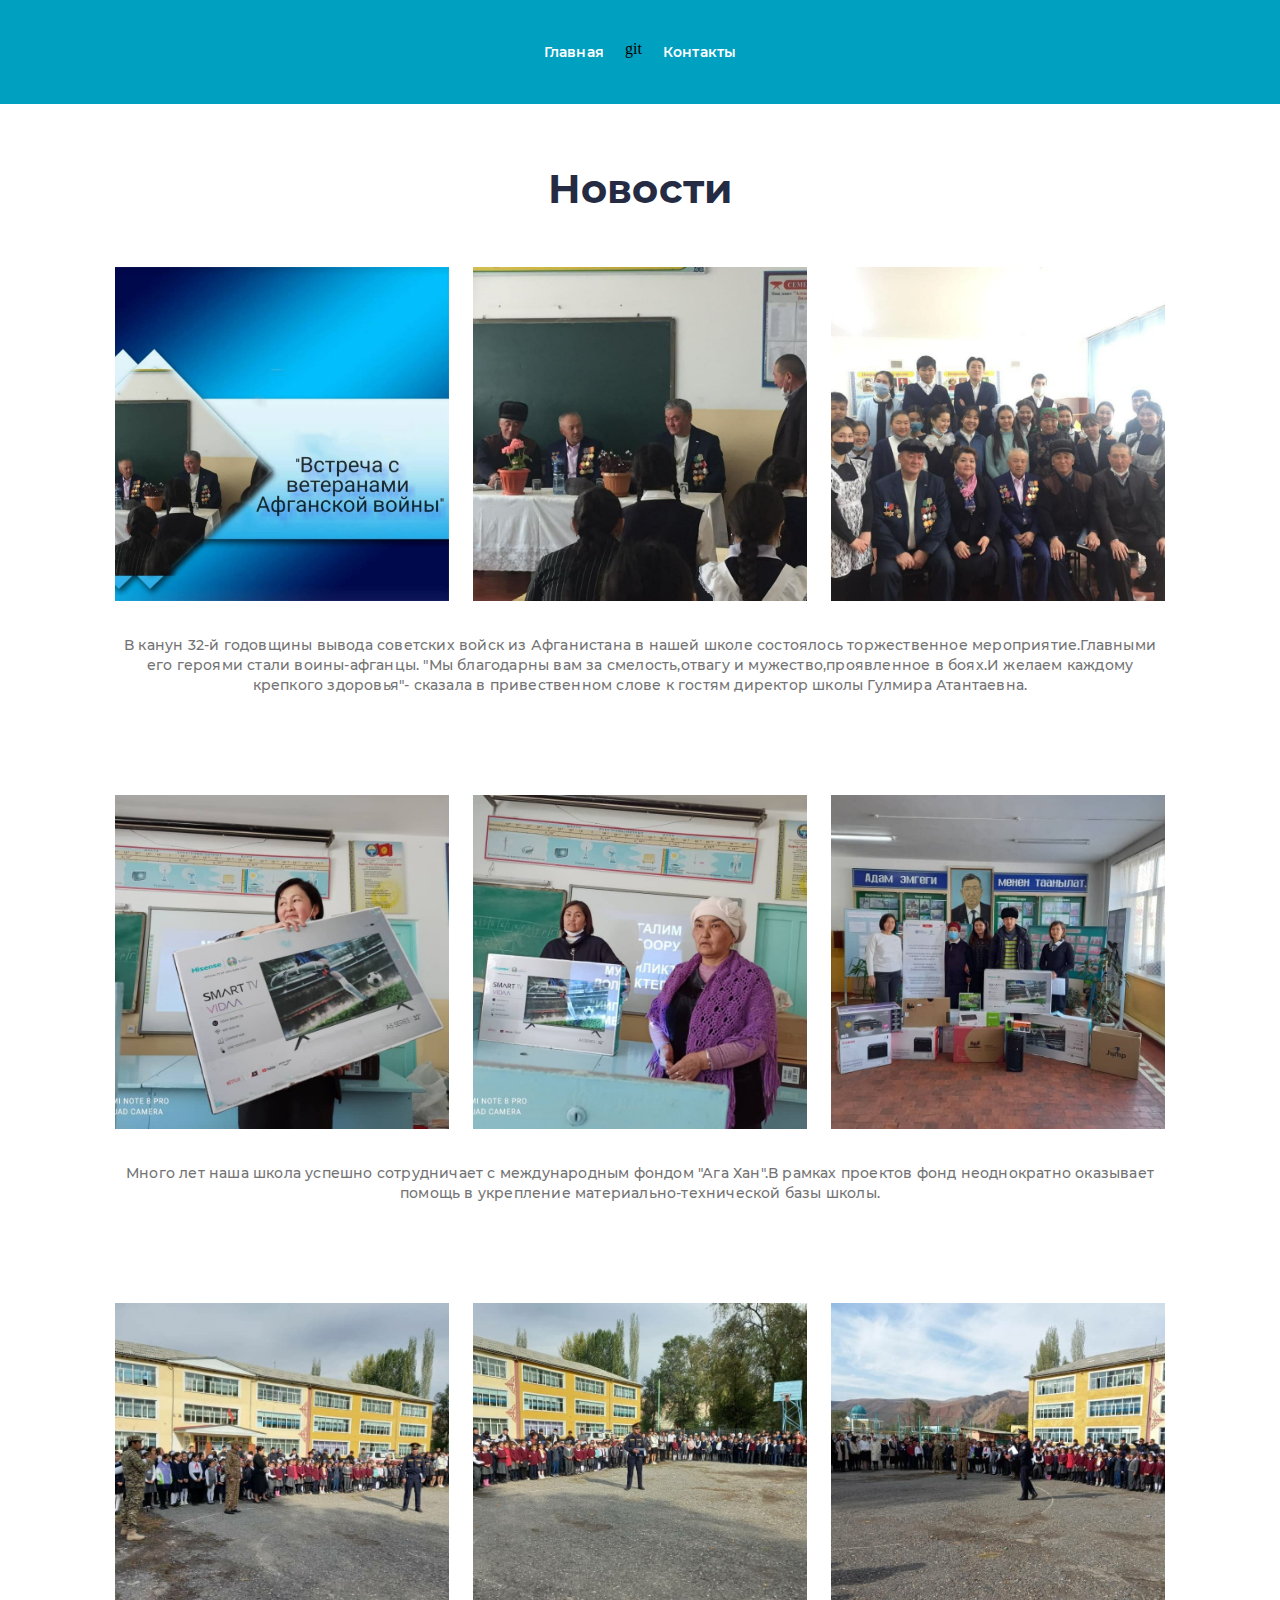
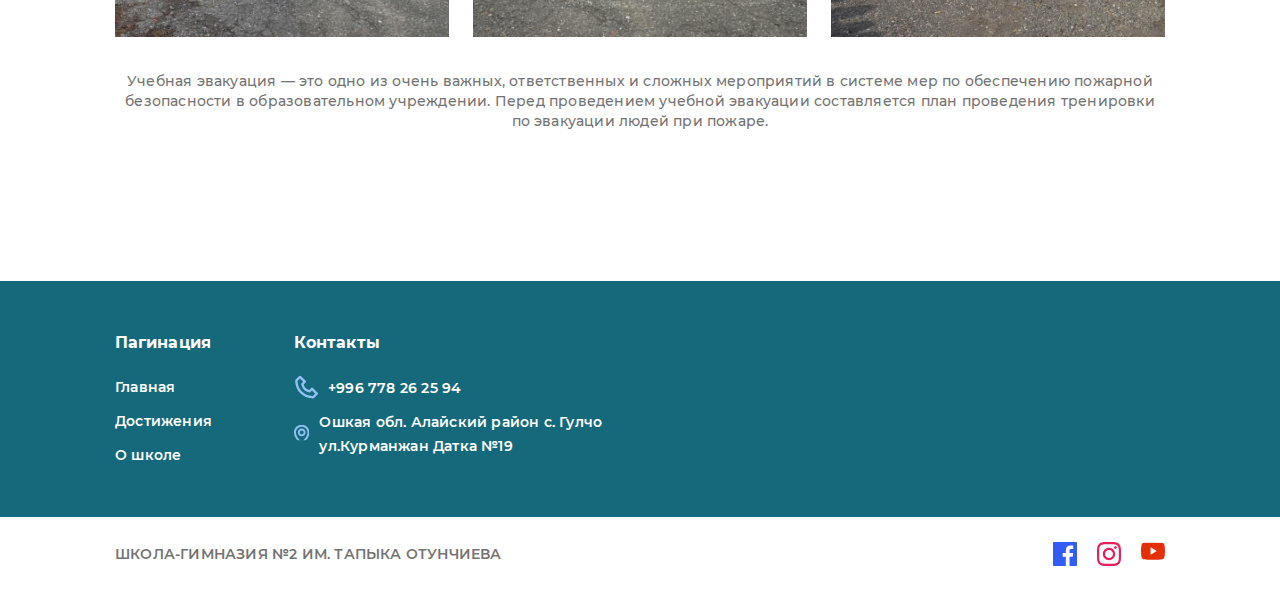
==== src/pages/news/index.html @ 7c1b108e "add new page" ====
<!doctype html>
<html lang="en">
<head>
    <meta charset="UTF-8">
    <meta name="viewport"
          content="width=device-width, user-scalable=no, initial-scale=1.0, maximum-scale=1.0, minimum-scale=1.0">
    <meta http-equiv="X-UA-Compatible" content="ie=edge">
    <title>ШКОЛА-ГИМНАЗИЯ №2</title>
    <link rel="stylesheet" href="../../css/style.css">

</head>
<body>

<header class="header header_news">
    <div class="container">
        <nav class="header__navbar">
            <div class="header__left">
                <ul class="header__menu">
                    <li class="header__list"><a href="../../../index.html" class="header__list-link">Главная</a></li>git
                    <li class="header__list"><a href="#contact" class="header__list-link">Контакты</a></li>
                </ul>
            </div>

            <div class="burger">
                <svg width="24" height="14" viewBox="0 0 24 14" fill="none" xmlns="http://www.w3.org/2000/svg">
                    <path d="M0.571472 0H23.4286V2.28571H0.571472V0ZM6.28576 5.71429H23.4286V8H6.28576V5.71429ZM13.4286 11.4286H23.4286V13.7143H13.4286V11.4286Z" fill="#000"/>
                </svg>
            </div>


        </nav>
    </div>
</header>
<main>

    <section id="service" class="service">
        <div class="container">
            <h2 class="service__title service__title_news">Новости</h2>
            <div class="row service__row">
                <div class="col-sm-6 col-md-4 service__p">
                    <div class="service__card">
                        <img class="service__card-img" src="../../images/news/news.jpg" alt="">
                    </div>
                </div>
                <div class="col-sm-6 col-md-4 service__p">
                    <div class="service__card">
                        <img class="service__card-img" src="../../images/news/news2.jpg" alt="">
                    </div>
                </div>
                <div class="col-sm-6 col-md-4 service__p">
                    <div class="service__card">
                        <img class="service__card-img" src="../../images/news/news3.jpg" alt="">
                    </div>
                </div>
                <p class="service__info">
                    В канун 32-й годовщины вывода советских войск из Афганистана в нашей школе состоялось торжественное мероприятие.Главными  его героями стали воины-афганцы. "Мы благодарны вам за смелость,отвагу и мужество,проявленное в боях.И желаем каждому крепкого здоровья"- сказала в привественном слове к гостям директор школы Гулмира Атантаевна.
                </p>
            </div>
            <div class="row service__row">
            <div class="col-sm-6 col-md-4 service__p">
                <div class="service__card">
                    <img class="service__card-img" src="../../images/news/news4.jpg" alt="">
                </div>
            </div>
            <div class="col-sm-6 col-md-4 service__p">
                <div class="service__card">
                    <img class="service__card-img" src="../../images/news/news5.jpg" alt="">
                </div>
            </div>
            <div class="col-sm-6 col-md-4 service__p">
                <div class="service__card">
                    <img class="service__card-img" src="../../images/news/news6.jpg" alt="">
                </div>
            </div>
            <p class="service__info">
                Много лет наша школа успешно сотрудничает с международным фондом "Ага Хан".В рамках проектов фонд неоднократно оказывает помощь в укрепление материально-технической базы школы.                </p>
        </div>
            <div class="row service__row">
                <div class="col-sm-6 col-md-4 service__p">
                    <div class="service__card">
                        <img class="service__card-img" src="../../images/news/news7.jpg" alt="">
                    </div>
                </div>
                <div class="col-sm-6 col-md-4 service__p">
                    <div class="service__card">
                        <img class="service__card-img" src="../../images/news/news8.jpg" alt="">
                    </div>
                </div>
                <div class="col-sm-6 col-md-4 service__p">
                    <div class="service__card">
                        <img class="service__card-img" src="../../images/news/news9.jpg" alt="">
                    </div>
                </div>
                <p class="service__info">
                    Учебная эвакуация — это одно из очень важных, ответственных и сложных мероприятий в системе мер по обеспечению пожарной безопасности в образовательном учреждении.
                    Перед проведением учебной эвакуации составляется план проведения тренировки по эвакуации людей при пожаре.            </div>
        </div>
    </section>
</main>

<footer id="contact" class="footer">

    <div class="footer__menu">
        <div class="container">
            <div class="row footer__row">
                <div class="col-sm-6 col-md-3 col-lg-2">
                    <div class="footer__card">
                        <h5 class="footer__card-title">Пагинация</h5>
                        <ul class="footer__card-list">
                            <li class="footer__card-item"><a href="#home" class="header__list-link">Главная</a></li>
                            <li class="footer__card-item"><a href="#choose" class="header__list-link">Достижения</a></li>
                            <li class="footer__card-item"><a href="#service" class="header__list-link">О школе</a></li>
                        </ul>
                    </div>
                </div>
                <div class="col-md-6 col-lg-4">
                    <div class="footer__card">
                        <h5 class="footer__card-title">Контакты</h5>
                        <ul class="footer__card-list">
                            <li class="footer__card-item footer__card-item_last">
                                <svg width="24" height="25" viewBox="0 0 24 25" fill="none" xmlns="http://www.w3.org/2000/svg">
                                    <g clip-path="url(#clip0)">
                                        <path d="M18.8482 12.9767C18.7369 12.8652 18.6046 12.7767 18.459 12.7163C18.3135 12.656 18.1574 12.6249 17.9998 12.6249C17.8422 12.6249 17.6862 12.656 17.5406 12.7163C17.395 12.7767 17.2628 12.8652 17.1514 12.9767L15.2386 14.8895C14.3519 14.6255 12.6971 14.0255 11.6483 12.9767C10.5995 11.9279 9.9995 10.2731 9.7355 9.38635L11.6483 7.47357C11.7598 7.36223 11.8483 7.22998 11.9087 7.08441C11.969 6.93883 12.0001 6.78278 12.0001 6.62518C12.0001 6.46758 11.969 6.31153 11.9087 6.16595C11.8483 6.02038 11.7598 5.88813 11.6483 5.77679L6.84833 0.976838C6.73698 0.865304 6.60474 0.776819 6.45916 0.716447C6.31359 0.656075 6.15754 0.625 5.99994 0.625C5.84234 0.625 5.68629 0.656075 5.54071 0.716447C5.39513 0.776819 5.26289 0.865304 5.15155 0.976838L1.89718 4.23121C1.44118 4.6872 1.18439 5.31359 1.19399 5.95319C1.22159 7.66197 1.67398 13.5971 6.35153 18.2747C11.0291 22.9522 16.9642 23.4034 18.6742 23.4322H18.7078C19.3414 23.4322 19.9402 23.1826 20.3938 22.729L23.6482 19.4747C23.7597 19.3633 23.8482 19.2311 23.9086 19.0855C23.9689 18.9399 24 18.7839 24 18.6263C24 18.4687 23.9689 18.3126 23.9086 18.167C23.8482 18.0215 23.7597 17.8892 23.6482 17.7779L18.8482 12.9767ZM18.6958 21.031C17.1982 21.0058 12.0743 20.6038 8.04832 16.5767C4.00916 12.5375 3.61796 7.39557 3.59396 5.92799L5.99994 3.52201L9.10311 6.62518L7.55152 8.17677C7.41048 8.3177 7.30678 8.49157 7.24979 8.68264C7.1928 8.87372 7.18432 9.07598 7.22513 9.27115C7.25392 9.40915 7.95832 12.6815 9.9503 14.6735C11.9423 16.6655 15.2146 17.3699 15.3526 17.3987C15.5477 17.4406 15.7502 17.4328 15.9414 17.376C16.1327 17.3192 16.3065 17.2151 16.447 17.0735L17.9998 15.5219L21.103 18.6251L18.6958 21.031Z" fill="#8EC2F2"/>
                                    </g>
                                    <defs>
                                        <clipPath id="clip0">
                                            <rect width="24" height="24" fill="white" transform="translate(0 0.625)"/>
                                        </clipPath>
                                    </defs>
                                </svg>

                                <a href="tel:+996778262594">+996 778 26 25 94</a>
                            </li>
                            <li class="footer__card-item footer__card-item_last">
                                <svg width="24" height="31" viewBox="0 0 24 31" fill="none" xmlns="http://www.w3.org/2000/svg">
                                    <g clip-path="url(#clip0)">
                                        <path d="M12 18.2499C15.3089 18.2499 17.9999 15.5589 17.9999 12.2499C17.9999 8.94097 15.3089 6.25 12 6.25C8.69102 6.25 6.00005 8.94097 6.00005 12.2499C6.00005 15.5589 8.69102 18.2499 12 18.2499ZM12 9.24997C13.6545 9.24997 14.9999 10.5955 14.9999 12.2499C14.9999 13.9044 13.6545 15.2499 12 15.2499C10.3455 15.2499 9.00001 13.9044 9.00001 12.2499C9.00001 10.5955 10.3455 9.24997 12 9.24997Z" fill="#8EC2F2"/>
                                        <path d="M11.13 29.9707C11.3839 30.152 11.688 30.2494 12 30.2494C12.312 30.2494 12.6161 30.152 12.87 29.9707C13.326 29.6482 24.0434 21.9098 23.9999 12.2499C23.9999 5.63344 18.6164 0.25 12 0.25C5.38357 0.25 0.000132055 5.63344 0.000132055 12.2424C-0.0433675 21.9098 10.674 29.6482 11.13 29.9707ZM12 3.24997C16.9634 3.24997 20.9999 7.28642 20.9999 12.2574C21.0314 18.9143 14.418 24.8917 12 26.8522C9.58353 24.8902 2.9686 18.9113 3.0001 12.2499C3.0001 7.28642 7.03655 3.24997 12 3.24997Z" fill="#8EC2F2"/>
                                    </g>
                                    <defs>
                                        <clipPath id="clip0">
                                            <rect width="24" height="29.9997" fill="white" transform="translate(0 0.25)"/>
                                        </clipPath>
                                    </defs>
                                </svg>
                                Ошкая обл. Алайский район с. Гулчо ул.Курманжан Датка №19
                            </li>
                        </ul>
                    </div>
                </div>
            </div>

        </div>
    </div>

    <div class="container">
        <nav class="footer__navbar">
            <p class="footer__navbar-title"> ШКОЛА-ГИМНАЗИЯ №2
                ИМ. ТАПЫКА ОТУНЧИЕВА </p>
            <ul class="footer__navbar-list">
                <li>
                    <a href="https://www.facebook.com/" target="_blank" title="facebook">
                        <svg width="24" height="24" viewBox="0 0 24 24" fill="none" xmlns="http://www.w3.org/2000/svg">
                            <path d="M23.04 0H0.96C0.429 0 0 0.429 0 0.96V23.04C0 23.571 0.429 24 0.96 24H23.04C23.571 24 24 23.571 24 23.04V0.96C24 0.429 23.571 0 23.04 0ZM20.268 7.005H18.351C16.848 7.005 16.557 7.719 16.557 8.769V11.082H20.145L19.677 14.703H16.557V24H12.816V14.706H9.687V11.082H12.816V8.412C12.816 5.313 14.709 3.624 17.475 3.624C18.801 3.624 19.938 3.723 20.271 3.768V7.005H20.268Z" fill="#335BF5"/>
                        </svg>
                    </a>

                </li>
                <li>
                    <a href="https://www.instagram.com/otunchieva_sh//" target="_blank" title="instagram">
                        <svg width="24" height="24" viewBox="0 0 24 24" fill="none" xmlns="http://www.w3.org/2000/svg">
                            <path d="M12.0018 5.84744C8.59677 5.84744 5.84877 8.59544 5.84877 12.0004C5.84877 15.4054 8.59677 18.1534 12.0018 18.1534C15.4068 18.1534 18.1548 15.4054 18.1548 12.0004C18.1548 8.59544 15.4068 5.84744 12.0018 5.84744ZM12.0018 15.9994C9.79977 15.9994 8.00277 14.2024 8.00277 12.0004C8.00277 9.79844 9.79977 8.00144 12.0018 8.00144C14.2038 8.00144 16.0008 9.79844 16.0008 12.0004C16.0008 14.2024 14.2038 15.9994 12.0018 15.9994ZM18.4068 4.16144C17.6118 4.16144 16.9698 4.80344 16.9698 5.59844C16.9698 6.39344 17.6118 7.03544 18.4068 7.03544C19.2018 7.03544 19.8438 6.39644 19.8438 5.59844C19.844 5.40966 19.807 5.22269 19.7349 5.04824C19.6627 4.87379 19.5569 4.71528 19.4234 4.5818C19.2899 4.44831 19.1314 4.34247 18.957 4.27034C18.7825 4.19821 18.5955 4.1612 18.4068 4.16144ZM23.9958 12.0004C23.9958 10.3444 24.0108 8.70344 23.9178 7.05044C23.8248 5.13044 23.3868 3.42644 21.9828 2.02244C20.5758 0.615437 18.8748 0.180437 16.9548 0.0874372C15.2988 -0.00556279 13.6578 0.00943725 12.0048 0.00943725C10.3488 0.00943725 8.70777 -0.00556279 7.05477 0.0874372C5.13477 0.180437 3.43077 0.618437 2.02677 2.02244C0.619771 3.42944 0.184771 5.13044 0.0917707 7.05044C-0.00122929 8.70644 0.0137708 10.3474 0.0137708 12.0004C0.0137708 13.6534 -0.00122929 15.2974 0.0917707 16.9504C0.184771 18.8704 0.622771 20.5744 2.02677 21.9784C3.43377 23.3854 5.13477 23.8204 7.05477 23.9134C8.71077 24.0064 10.3518 23.9914 12.0048 23.9914C13.6608 23.9914 15.3018 24.0064 16.9548 23.9134C18.8748 23.8204 20.5788 23.3824 21.9828 21.9784C23.3898 20.5714 23.8248 18.8704 23.9178 16.9504C24.0138 15.2974 23.9958 13.6564 23.9958 12.0004ZM21.3558 19.0744C21.1368 19.6204 20.8728 20.0284 20.4498 20.4484C20.0268 20.8714 19.6218 21.1354 19.0758 21.3544C17.4978 21.9814 13.7508 21.8404 12.0018 21.8404C10.2528 21.8404 6.50277 21.9814 4.92477 21.3574C4.37877 21.1384 3.97077 20.8744 3.55077 20.4514C3.12777 20.0284 2.86377 19.6234 2.64477 19.0774C2.02077 17.4964 2.16177 13.7494 2.16177 12.0004C2.16177 10.2514 2.02077 6.50144 2.64477 4.92344C2.86377 4.37744 3.12777 3.96944 3.55077 3.54944C3.97377 3.12944 4.37877 2.86244 4.92477 2.64344C6.50277 2.01944 10.2528 2.16044 12.0018 2.16044C13.7508 2.16044 17.5008 2.01944 19.0788 2.64344C19.6248 2.86244 20.0328 3.12644 20.4528 3.54944C20.8758 3.97244 21.1398 4.37744 21.3588 4.92344C21.9828 6.50144 21.8418 10.2514 21.8418 12.0004C21.8418 13.7494 21.9828 17.4964 21.3558 19.0744Z" fill="#E61F5A"/>
                        </svg>
                    </a>

                </li>
                <li>
                    <a href="https://www.youtube.com/channel/UCeUaH62N3FMIfpoChrHDC3A" target="_blank" title="youtube">
                        <svg width="24" height="18" viewBox="0 0 24 18" fill="none" xmlns="http://www.w3.org/2000/svg">
                            <g clip-path="url(#clip0)">
                                <path d="M23.4699 2.93179C23.3335 2.39882 23.0663 1.91289 22.6951 1.52261C22.324 1.13234 21.8619 0.851413 21.355 0.707956C19.4884 0.176758 11.9879 0.176758 11.9879 0.176758C11.9879 0.176758 4.48729 0.176758 2.62071 0.707956C2.11385 0.851413 1.65172 1.13234 1.28057 1.52261C0.90941 1.91289 0.642248 2.39882 0.50582 2.93179C0.157288 4.93347 -0.0118455 6.96513 0.000644257 9.00005C-0.0118455 11.035 0.157288 13.0666 0.50582 15.0683C0.642248 15.6013 0.90941 16.0872 1.28057 16.4775C1.65172 16.8678 2.11385 17.1487 2.62071 17.2921C4.48729 17.8233 11.9879 17.8233 11.9879 17.8233C11.9879 17.8233 19.4884 17.8233 21.355 17.2921C21.8619 17.1487 22.324 16.8678 22.6951 16.4775C23.0663 16.0872 23.3335 15.6013 23.4699 15.0683C23.8184 13.0666 23.9876 11.035 23.9751 9.00005C23.9876 6.96513 23.8184 4.93347 23.4699 2.93179ZM9.59041 12.7815V5.21864L15.8152 9.00005L9.59041 12.7815Z" fill="#E42F08"/>
                            </g>
                            <defs>
                                <clipPath id="clip0">
                                    <rect width="24" height="17.6842" fill="white" transform="translate(0 0.157959)"/>
                                </clipPath>
                            </defs>
                        </svg>
                    </a>
                </li>
            </ul>
        </nav>
    </div>


</footer>

<script src="../../libs/fancybox/fancybox.umd.js"> </script>
<script src="../../js/jquery-3.6.0.min.js"></script>
<script src="../../js/main.js"></script>
</body>
</html>
---- src/css/style.css ----
@import "../libs/bootstrap/bootstrap-grid.min.css";
@import "../libs/fancybox/fancybox.css";
@import "../fonts/Montserrat/stylesheet.css";
* {
  padding: 0;
  margin: 0;
  -webkit-box-sizing: border-box;
          box-sizing: border-box;
  scroll-behavior: smooth;
}

.container {
  max-width: 1050px;
  width: 100%;
  margin: 0 auto;
  padding: 0;
}

.burger {
  display: none;
}

.header {
  width: 100%;
  position: absolute;
  z-index: 2;
}
.header_news {
  background: #00A0C1;
}
.header__navbar {
  width: 100%;
  height: 104px;
  display: -webkit-box;
  display: -ms-flexbox;
  display: flex;
  -webkit-box-pack: center;
      -ms-flex-pack: center;
          justify-content: center;
  -webkit-box-align: center;
      -ms-flex-align: center;
          align-items: center;
}
.header__navbar_news {
  background: #00A0C1;
}
.header__menu {
  display: -webkit-box;
  display: -ms-flexbox;
  display: flex;
  -webkit-column-gap: 21px;
     -moz-column-gap: 21px;
          column-gap: 21px;
  list-style-type: none;
}
.header__left {
  display: -webkit-box;
  display: -ms-flexbox;
  display: flex;
  -webkit-column-gap: 117px;
     -moz-column-gap: 117px;
          column-gap: 117px;
  -webkit-box-align: center;
      -ms-flex-align: center;
          align-items: center;
  -webkit-box-pack: center;
      -ms-flex-pack: center;
          justify-content: center;
}
.header__list {
  font-family: Montserrat, sans-serif;
  font-style: normal;
  font-weight: 600;
  font-size: 14px;
  line-height: 24px;
  text-align: center;
  letter-spacing: 0.2px;
  -webkit-transition: 0.5s;
  transition: 0.5s;
}
.header__list-link {
  color: #fff;
  text-decoration: none;
}
.header__list-link:hover {
  border-bottom: 1px solid #fff;
  -webkit-transition: 0.5s;
  transition: 0.5s;
}

.first-screen {
  padding-top: 190px;
  background: url("../images/bg.jpg") center/cover no-repeat;
  position: relative;
}
.first-screen::before {
  content: "";
  position: absolute;
  top: 0;
  width: 100%;
  height: 100%;
  background: #00A0C150;
  z-index: 1;
}
.first-screen__title {
  font-family: Montserrat, sans-serif;
  font-style: normal;
  font-weight: 800;
  font-size: 58px;
  line-height: 80px;
  letter-spacing: 0.2px;
  color: #fff;
  margin-bottom: 40px;
  text-align: center;
  position: relative;
  z-index: 1;
}
.first-screen__subtitle {
  font-family: Montserrat, sans-serif;
  font-style: normal;
  font-weight: 500;
  font-size: 20px;
  line-height: 30px;
  letter-spacing: 0.2px;
  color: #fff;
  margin-bottom: 35px;
  text-align: center;
  position: relative;
  z-index: 1;
}
.first-screen__btns {
  display: -webkit-box;
  display: -ms-flexbox;
  display: flex;
  -webkit-column-gap: 10px;
     -moz-column-gap: 10px;
          column-gap: 10px;
  margin-bottom: 40px;
}
.first-screen__btn {
  border-radius: 37px;
  height: 48px;
  cursor: pointer;
  font-family: Montserrat, sans-serif;
  font-style: normal;
  font-weight: bold;
  font-size: 14px;
  line-height: 28px;
  text-align: center;
  letter-spacing: 0.2px;
}
.first-screen__btn_first {
  width: 185px;
  background: #FFA62B;
  color: white;
  border: none;
}
.first-screen__btn_second {
  width: 154px;
  color: #00A0C1;
  border: 1px solid #00A0C1;
  background-color: transparent;
}
.first-screen_p {
  padding: 0 15px;
}
.first-screen__card {
  position: relative;
  z-index: 1;
  background-color: white;
  -webkit-box-shadow: 0 13px 19px rgba(0, 0, 0, 0.07);
          box-shadow: 0 13px 19px rgba(0, 0, 0, 0.07);
}
.first-screen__card img {
  width: 100%;
  height: 250px;
}
.first-screen__card-subtitle {
  font-family: Montserrat, sans-serif;
  font-style: normal;
  font-weight: 500;
  font-size: 14px;
  line-height: 20px;
  letter-spacing: 0.2px;
  color: #737373;
}
.first-screen__card-subtitle_white {
  color: white;
}
.first-screen__row {
  position: relative;
  top: 19px;
  margin: 0 -15px;
}

.choose {
  padding: 211px 0 80px;
  background: #FAFAFA;
}
.choose__title {
  font-family: Montserrat, sans-serif;
  font-style: normal;
  font-weight: bold;
  font-size: 40px;
  line-height: 57px;
  letter-spacing: 0.2px;
  color: #252B42;
  text-align: center;
  margin-bottom: 10px;
}
.choose__subtitle {
  font-family: Montserrat, sans-serif;
  font-style: normal;
  font-weight: 500;
  font-size: 14px;
  line-height: 20px;
  text-align: center;
  letter-spacing: 0.2px;
  color: #737373;
  margin-bottom: 50px;
}
.choose__card {
  display: -webkit-box;
  display: -ms-flexbox;
  display: flex;
  -webkit-box-orient: vertical;
  -webkit-box-direction: normal;
      -ms-flex-direction: column;
          flex-direction: column;
  -webkit-box-align: center;
      -ms-flex-align: center;
          align-items: center;
  background-color: white;
  row-gap: 10px;
}
.choose__card img {
  width: 100%;
}
.choose__row {
  margin: 0 -20px;
}

.practice {
  padding: 125px 0 101px;
  background: #FAFAFA;
}
.practice__title {
  font-family: Montserrat sans-serif;
  font-style: normal;
  font-weight: bold;
  font-size: 40px;
  line-height: 57px;
  letter-spacing: 0.2px;
  color: #252B42;
  text-align: center;
  margin-bottom: 12px;
}
.practice__subtitle {
  font-family: Montserrat sans-serif;
  font-style: normal;
  font-weight: 500;
  font-size: 14px;
  line-height: 20px;
  text-align: center;
  letter-spacing: 0.2px;
  color: #737373;
  margin-bottom: 45px;
}
.practice__card {
  background-color: white;
  display: -webkit-box;
  display: -ms-flexbox;
  display: flex;
  -webkit-box-orient: vertical;
  -webkit-box-direction: normal;
      -ms-flex-direction: column;
          flex-direction: column;
  -ms-flex-pack: distribute;
      justify-content: space-around;
}
.practice__card-img {
  width: 100%;
}
.practice__card-info {
  padding: 15px 5px;
}
.practice__card-title {
  font-family: Montserrat sans-serif;
  font-style: normal;
  font-weight: bold;
  font-size: 16px;
  line-height: 24px;
  letter-spacing: 0.1px;
  color: #252B42;
  margin-bottom: 15px;
}
.practice__card-subtitle {
  font-family: Montserrat sans-serif;
  font-style: normal;
  font-weight: 500;
  font-size: 14px;
  line-height: 20px;
  letter-spacing: 0.2px;
  color: #737373;
}
.practice__p {
  padding: 0 20px;
}
.practice__row {
  margin: 0 -20px;
}

.service {
  padding: 100px 0;
}
.service__title {
  font-family: Montserrat, sans-serif;
  font-style: normal;
  font-weight: bold;
  font-size: 40px;
  line-height: 57px;
  text-align: center;
  letter-spacing: 0.2px;
  color: #252B42;
  margin-bottom: 15px;
}
.service__title_news {
  margin-top: 60px;
}
.service__subtitle {
  font-family: Montserrat, sans-serif;
  font-style: normal;
  font-weight: 500;
  font-size: 14px;
  line-height: 20px;
  text-align: center;
  letter-spacing: 0.2px;
  color: #737373;
  margin-bottom: 100px;
}
.service__info {
  font-family: Montserrat, sans-serif;
  font-style: normal;
  font-weight: 500;
  font-size: 14px;
  line-height: 20px;
  text-align: center;
  letter-spacing: 0.2px;
  color: #737373;
  margin-bottom: 50px;
  margin-top: 30px;
}
.service__content {
  display: -webkit-box;
  display: -ms-flexbox;
  display: flex;
  -webkit-box-pack: justify;
      -ms-flex-pack: justify;
          justify-content: space-between;
}
.service__video {
  width: 100%;
  display: -webkit-box;
  display: -ms-flexbox;
  display: flex;
  -webkit-box-align: center;
      -ms-flex-align: center;
          align-items: center;
  -webkit-box-pack: center;
      -ms-flex-pack: center;
          justify-content: center;
  background: url("../images/bgvideo.jpg") center/cover no-repeat;
  padding: 200px 0;
}
.service__video-btn {
  background: #00A0C1;
  border-radius: 73.6px;
  width: 98px;
  height: 98px;
  display: -webkit-box;
  display: -ms-flexbox;
  display: flex;
  -webkit-box-align: center;
      -ms-flex-align: center;
          align-items: center;
  -webkit-box-pack: center;
      -ms-flex-pack: center;
          justify-content: center;
  text-decoration: none;
}
.service__row {
  margin-top: 50px;
}
.service__p {
  display: -webkit-box;
  display: -ms-flexbox;
  display: flex;
  -webkit-box-orient: vertical;
  -webkit-box-direction: normal;
      -ms-flex-direction: column;
          flex-direction: column;
  row-gap: 20px;
}
.service__card img {
  width: 100%;
}
.service__card-info {
  font-family: Montserrat sans-serif;
  font-style: normal;
  font-weight: 500;
  font-size: 14px;
  line-height: 20px;
  letter-spacing: 0.2px;
  color: #737373;
  margin-bottom: 20px;
}
.subscribe {
  padding-top: 50px;
  padding-bottom: 20px;
  background: #FAFAFA;
  position: relative;
}
.subscribe::before {
  content: "";
  position: absolute;
  bottom: 0;
  left: 0;
  background-color: #252B42;
  width: 100%;
  height: 77px;
  z-index: 0;
}
.subscribe__icon {
  display: -webkit-box;
  display: -ms-flexbox;
  display: flex;
  -webkit-box-align: center;
      -ms-flex-align: center;
          align-items: center;
}
.subscribe__block2 {
  padding: 30px 50px;
  display: -webkit-box;
  display: -ms-flexbox;
  display: flex;
  -webkit-box-pack: justify;
      -ms-flex-pack: justify;
          justify-content: space-between;
  -webkit-box-align: center;
      -ms-flex-align: center;
          align-items: center;
  background: #16697A;
  border-radius: 2px;
  margin-top: 70px;
  margin-bottom: 20px;
  position: relative;
  z-index: 1;
}
.subscribe__title {
  font-family: Montserrat sans-serif;
  font-style: normal;
  font-weight: bold;
  font-size: 24px;
  line-height: 32px;
  letter-spacing: 0.1px;
  color: #FFFFFF;
}
.subscribe__btn {
  background: #FFA62B;
  border: 1px solid #E6E6E6;
  -webkit-box-sizing: border-box;
          box-sizing: border-box;
  border-radius: 0 5px 5px 0;
  height: 58px;
  width: 117px;
  font-family: Montserrat, sans-serif;
  font-style: normal;
  font-weight: normal;
  font-size: 14px;
  line-height: 28px;
  text-align: center;
  letter-spacing: 0.2px;
  color: #FFFFFF;
  cursor: pointer;
}
.subscribe__form {
  background: #F9F9F9;
  border: 1px solid #E6E6E6;
  -webkit-box-sizing: border-box;
          box-sizing: border-box;
  border-radius: 5px;
}
.subscribe__input {
  background: #F9F9F9;
  border: 1px solid #E6E6E6;
  -webkit-box-sizing: border-box;
          box-sizing: border-box;
  border-radius: 5px;
  height: 58px;
  width: 450px;
  padding-left: 20px;
  font-family: Montserrat sans-serif;
  font-style: normal;
  font-weight: normal;
  font-size: 14px;
  line-height: 28px;
  letter-spacing: 0.2px;
}
.subscribe__input::-webkit-input-placeholder {
  font-family: Montserrat, sans-serif;
  font-style: normal;
  font-weight: normal;
  font-size: 14px;
  line-height: 28px;
  letter-spacing: 0.2px;
  color: #737373;
}
.subscribe__input::-moz-placeholder {
  font-family: Montserrat, sans-serif;
  font-style: normal;
  font-weight: normal;
  font-size: 14px;
  line-height: 28px;
  letter-spacing: 0.2px;
  color: #737373;
}
.subscribe__input:-ms-input-placeholder {
  font-family: Montserrat, sans-serif;
  font-style: normal;
  font-weight: normal;
  font-size: 14px;
  line-height: 28px;
  letter-spacing: 0.2px;
  color: #737373;
}
.subscribe__input::-ms-input-placeholder {
  font-family: Montserrat, sans-serif;
  font-style: normal;
  font-weight: normal;
  font-size: 14px;
  line-height: 28px;
  letter-spacing: 0.2px;
  color: #737373;
}
.subscribe__input::placeholder {
  font-family: Montserrat, sans-serif;
  font-style: normal;
  font-weight: normal;
  font-size: 14px;
  line-height: 28px;
  letter-spacing: 0.2px;
  color: #737373;
}

.touch {
  padding: 80px 0 148px;
  background: #F3F3F3;
}
.touch__title {
  font-family: Montserrat, sans-serif;
  font-style: normal;
  font-weight: bold;
  font-size: 40px;
  line-height: 57px;
  letter-spacing: 0.2px;
  color: #252B42;
  text-align: center;
}
.touch__subtitle {
  font-family: Montserrat, sans-serif;
  font-style: normal;
  font-weight: 500;
  font-size: 14px;
  line-height: 20px;
  text-align: center;
  letter-spacing: 0.2px;
  color: #737373;
  margin: 10px 0 110px;
}
.touch__card {
  padding: 50px 0;
  background: #FFFFFF;
  display: -webkit-box;
  display: -ms-flexbox;
  display: flex;
  -webkit-box-orient: vertical;
  -webkit-box-direction: normal;
      -ms-flex-direction: column;
          flex-direction: column;
  -webkit-box-align: center;
      -ms-flex-align: center;
          align-items: center;
}
.touch__card_big {
  padding: 80px 0;
  background: #252B42;
  color: white;
}
.touch__card-img {
  margin-bottom: 15px;
}
.touch__card-subtitle {
  font-family: Montserrat, sans-serif;
  font-style: normal;
  font-weight: 600;
  font-size: 14px;
  line-height: 24px;
  letter-spacing: 0.2px;
  color: #252B42;
}
.touch__card-title {
  margin: 15px 0;
  font-family: Montserrat, sans-serif;
  font-style: normal;
  font-weight: bold;
  font-size: 16px;
  line-height: 24px;
  letter-spacing: 0.1px;
  color: #252B42;
}
.touch__card-btn {
  width: 160px;
  height: 44px;
  background-color: transparent;
  border: 1px solid #FFA62B;
  border-radius: 5px;
  cursor: pointer;
  outline: none;
  font-family: Montserrat, sans-serif;
  font-style: normal;
  font-weight: 600;
  font-size: 14px;
  line-height: 24px;
  letter-spacing: 0.2px;
  color: #FFA62B;
  -webkit-transition: 0.3s;
  transition: 0.3s;
}
.touch__card-btn:hover {
  -webkit-transform: scale(1.2);
          transform: scale(1.2);
  -webkit-transition: 0.3s;
  transition: 0.3s;
  font-style: italic;
}
.touch__card_big .touch__card-subtitle, .touch__card_big .touch__card-title {
  color: white;
}
.touch__card_big .touch__card-btn {
  color: white;
  border: 1px solid white;
}

.contact {
  padding: 40px 0;
}
.contact__content {
  display: -webkit-box;
  display: -ms-flexbox;
  display: flex;
  -webkit-box-pack: justify;
      -ms-flex-pack: justify;
          justify-content: space-between;
  -webkit-box-align: center;
      -ms-flex-align: center;
          align-items: center;
}
.contact__info-title {
  font-family: Montserrat, sans-serif;
  font-style: normal;
  font-weight: bold;
  font-size: 24px;
  line-height: 32px;
  letter-spacing: 0.1px;
  color: #252B42;
  margin-bottom: 10px;
}
.contact__info-subtitle {
  font-family: Montserrat, sans-serif;
  font-style: normal;
  font-weight: 500;
  font-size: 14px;
  line-height: 20px;
  letter-spacing: 0.2px;
  color: #737373;
}
.contact__btn {
  width: 160px;
  height: 58px;
  background: #FFA62B;
  border-radius: 5px;
  cursor: pointer;
  outline: none;
  border: none;
  font-family: Montserrat, sans-serif;
  font-style: normal;
  font-weight: bold;
  font-size: 14px;
  line-height: 28px;
  letter-spacing: 0.2px;
  color: #FFFFFF;
  -webkit-transition: 0.5s;
  transition: 0.5s;
}
.contact__btn:hover {
  background-color: #252B42;
  -webkit-transition: 0.5s;
  transition: 0.5s;
  font-style: italic;
  -webkit-transform: scale(1.1);
          transform: scale(1.1);
}

.footer__menu {
  padding: 50px 0;
  background: #16697A;
}
.footer__card-title {
  font-family: Montserrat, sans-serif;
  font-style: normal;
  font-weight: bold;
  font-size: 16px;
  line-height: 24px;
  letter-spacing: 0.1px;
  color: #FFFFFF;
  margin-bottom: 20px;
}
.footer__card-list {
  list-style-type: none;
}
.footer__card-item {
  margin-bottom: 10px;
  font-family: Montserrat, sans-serif;
  font-style: normal;
  font-weight: 600;
  font-size: 14px;
  line-height: 24px;
  letter-spacing: 0.2px;
  color: #FFFFFF;
}
.footer__card-item_last {
  display: -webkit-box;
  display: -ms-flexbox;
  display: flex;
  -webkit-column-gap: 10px;
     -moz-column-gap: 10px;
          column-gap: 10px;
  -webkit-box-align: center;
      -ms-flex-align: center;
          align-items: center;
}
.footer__card-item_last a {
  color: white;
  text-decoration: none;
}
.footer__card-item:last-child {
  margin-bottom: 0;
}
.footer__navbar {
  padding: 25px 0;
  display: -webkit-box;
  display: -ms-flexbox;
  display: flex;
  -webkit-box-pack: justify;
      -ms-flex-pack: justify;
          justify-content: space-between;
}
.footer__navbar-title {
  font-family: Montserrat, sans-serif;
  font-style: normal;
  font-weight: 600;
  font-size: 14px;
  line-height: 24px;
  letter-spacing: 0.2px;
  color: #737373;
}
.footer__navbar-list {
  display: -webkit-box;
  display: -ms-flexbox;
  display: flex;
  list-style-type: none;
  -webkit-column-gap: 20px;
     -moz-column-gap: 20px;
          column-gap: 20px;
}

@media (min-width: 992px) and (max-width: 1199px) {
  .container {
    padding: 0 30px;
  }

  .first-screen__card-title {
    white-space: normal;
  }
}
@media (min-width: 768px) and (max-width: 991px) {
  .container {
    padding: 0 20px;
  }

  .first-screen {
    padding-top: 160px;
  }
  .first-screen__title {
    font-size: 48px;
    line-height: 50px;
  }
  .first-screen__card {
    padding: 30px 20px 30px 20px;
    height: 100%;
  }
  .first-screen__card-title {
    white-space: normal;
  }

  .choose {
    padding: 170px 0 50px;
    background: #FAFAFA;
  }

  .practice {
    padding: 80px 0 60px;
  }
  .practice__card-info {
    padding: 20px 0 10px 20px;
  }

  .service {
    padding: 60px 0;
  }
  .service__content {
    -webkit-box-orient: vertical;
    -webkit-box-direction: normal;
        -ms-flex-direction: column;
            flex-direction: column;
  }
  .service__video {
    width: 100%;
    height: 60vw;
  }
  .service__info {
    width: 100%;
  }
  .service__info-title {
    text-align: center;
  }
  .service__info-subtitle {
    text-align: center;
  }
  .service__info-item {
    -webkit-box-pack: center;
        -ms-flex-pack: center;
            justify-content: center;
  }

  .subscribe__input {
    width: 260px;
  }

  .col-md-6 {
    margin-top: 20px;
  }
}
@media (max-width: 767px) {
  .header_news {
    background: transparent;
  }

  .burger {
    display: block;
    position: relative;
    z-index: 9;
  }

  .burger.open {
    position: fixed;
    z-index: 6;
    top: 30px;
    right: 30px;
    width: 40px;
    height: 40px;
  }
  .burger.open::before {
    content: "";
    position: absolute;
    width: 30px;
    height: 2px;
    background-color: black;
    top: 20px;
    left: 0;
    -webkit-transform: rotate(45deg);
            transform: rotate(45deg);
    -webkit-transition: 3s;
    transition: 3s;
  }
  .burger.open::after {
    content: "";
    position: absolute;
    width: 30px;
    height: 2px;
    background-color: black;
    top: 20px;
    left: 0;
    -webkit-transform: rotate(-45deg);
            transform: rotate(-45deg);
    -webkit-transition: 3s;
    transition: 3s;
  }

  .burger.open svg {
    display: none;
  }

  .burger.open svg path {
    fill: #fff;
  }

  .header__menu {
    display: none;
  }
  .header__menu_active {
    position: fixed;
    width: 50%;
    height: 50vh;
    display: -webkit-box;
    display: -ms-flexbox;
    display: flex;
    -webkit-box-orient: vertical;
    -webkit-box-direction: normal;
        -ms-flex-direction: column;
            flex-direction: column;
    -webkit-box-pack: center;
        -ms-flex-pack: center;
            justify-content: center;
    background-color: skyblue;
    row-gap: 20px;
    top: 0;
    right: 0;
    z-index: 5;
  }

  .container {
    padding: 0 20px;
  }

  .first-screen {
    padding-top: 160px;
  }
  .first-screen__title {
    font-size: 48px;
    line-height: 50px;
  }
  .first-screen__card {
    padding: 30px 20px 30px 20px;
    height: 100%;
  }
  .first-screen__card-title {
    white-space: normal;
  }

  .choose {
    padding: 125px 0 50px;
  }

  .choose__row {
    margin: 0;
    row-gap: 35px;
  }

  .practice {
    padding: 80px 0 60px;
  }
  .practice__card-info {
    padding: 20px 0 10px 20px;
  }

  .service {
    padding: 60px 0;
  }
  .service__content {
    -webkit-box-orient: vertical;
    -webkit-box-direction: normal;
        -ms-flex-direction: column;
            flex-direction: column;
  }
  .service__video {
    width: 100%;
    height: 60vw;
  }
  .service__info {
    width: 100%;
  }
  .service__info-title {
    text-align: center;
  }
  .service__info-subtitle {
    text-align: center;
  }
  .service__info-item {
    -webkit-box-pack: center;
        -ms-flex-pack: center;
            justify-content: center;
  }

  .subscribe__input {
    width: 260px;
  }

  .first-screen_p {
    margin-bottom: 30px;
  }

  .first-screen__title {
    text-align: center;
  }

  .first-screen__subtitle {
    text-align: center;
  }

  .first-screen__btns {
    -webkit-box-align: center;
        -ms-flex-align: center;
            align-items: center;
    -webkit-box-orient: vertical;
    -webkit-box-direction: normal;
        -ms-flex-direction: column;
            flex-direction: column;
    -webkit-column-gap: 0;
       -moz-column-gap: 0;
            column-gap: 0;
    margin-bottom: 40px;
    row-gap: 30px;
  }

  .first-screen__row {
    position: relative;
    top: 0;
  }

  .subscribe__block2 {
    -webkit-box-orient: vertical;
    -webkit-box-direction: normal;
        -ms-flex-direction: column;
            flex-direction: column;
  }

  .subscribe__title {
    text-align: center;
    margin-bottom: 30px;
  }

  .subscribe__row {
    row-gap: 20px;
    -webkit-box-orient: horizontal;
    -webkit-box-direction: reverse;
        -ms-flex-direction: row-reverse;
            flex-direction: row-reverse;
  }

  .subscribe__icon {
    -webkit-box-pack: center;
        -ms-flex-pack: center;
            justify-content: center;
  }

  .touch__row {
    -webkit-box-pack: center;
        -ms-flex-pack: center;
            justify-content: center;
    row-gap: 20px;
  }

  .footer__row {
    row-gap: 20px;
  }
}
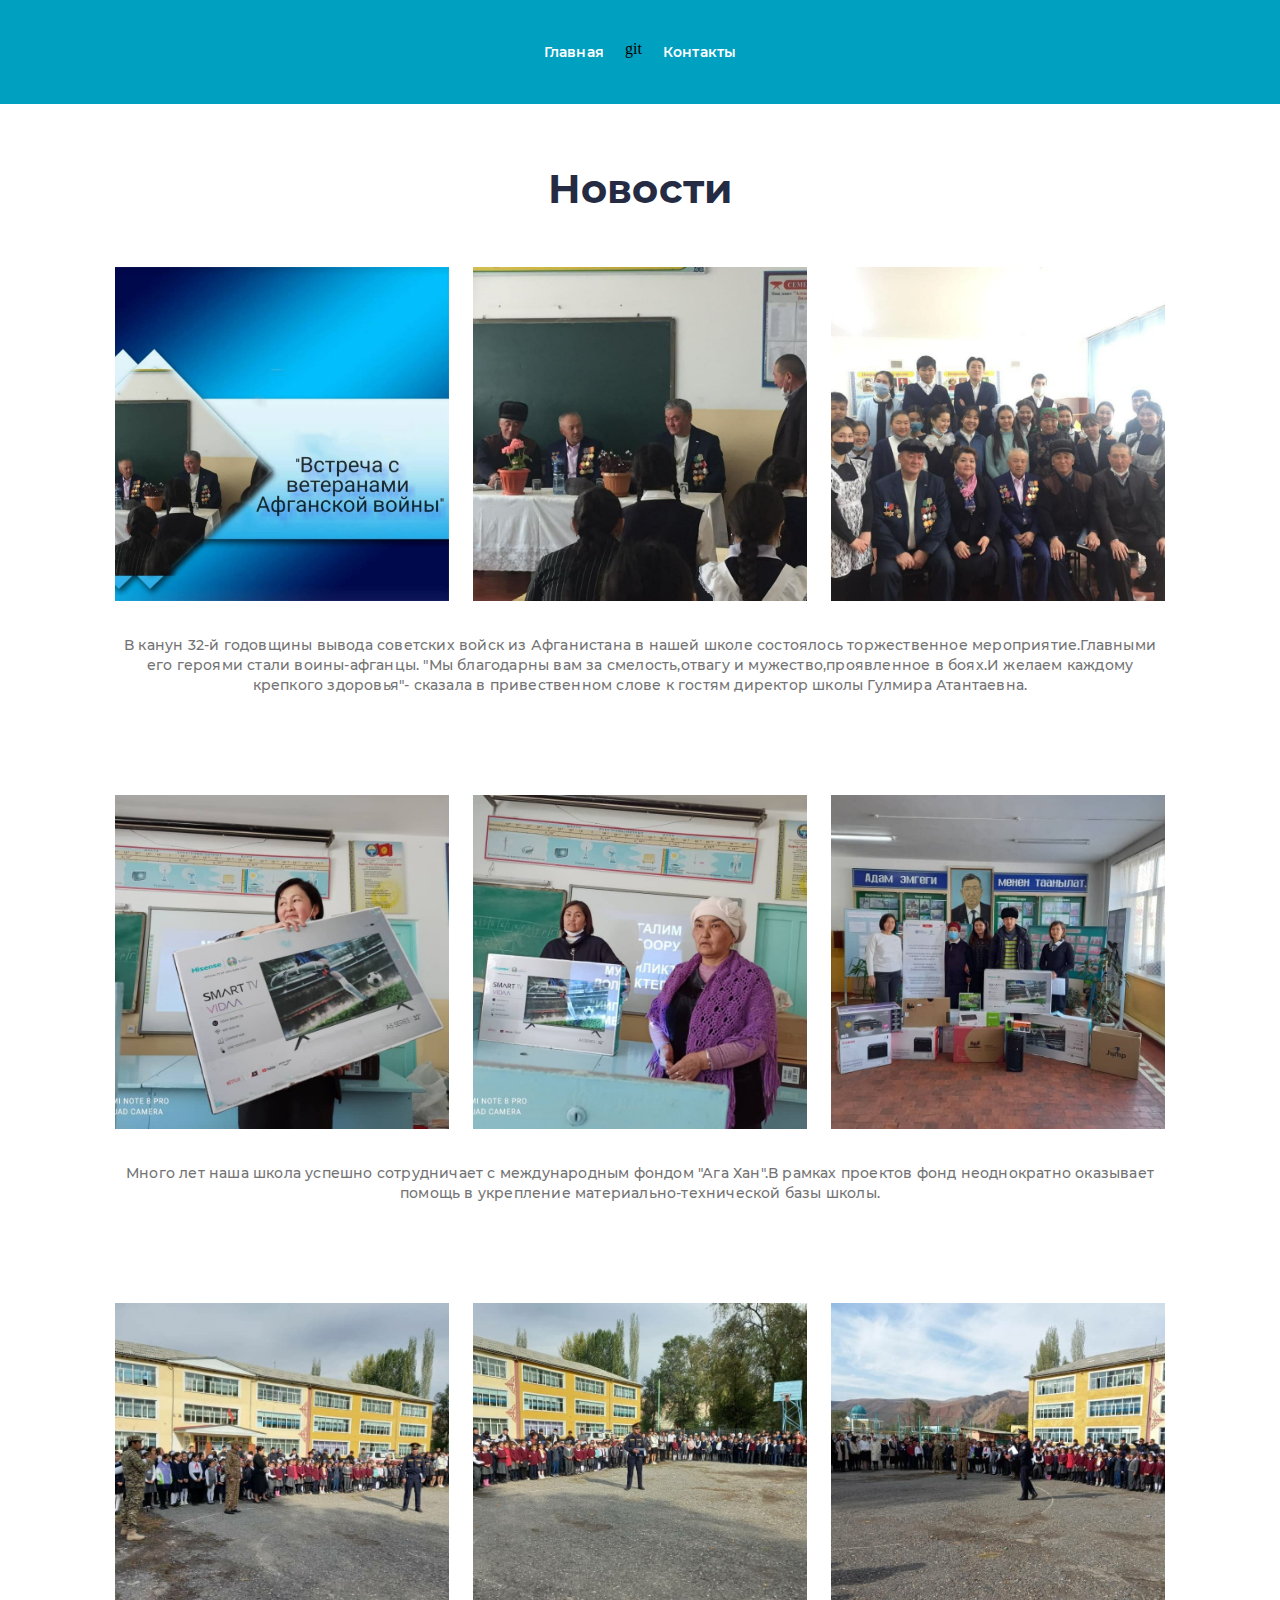
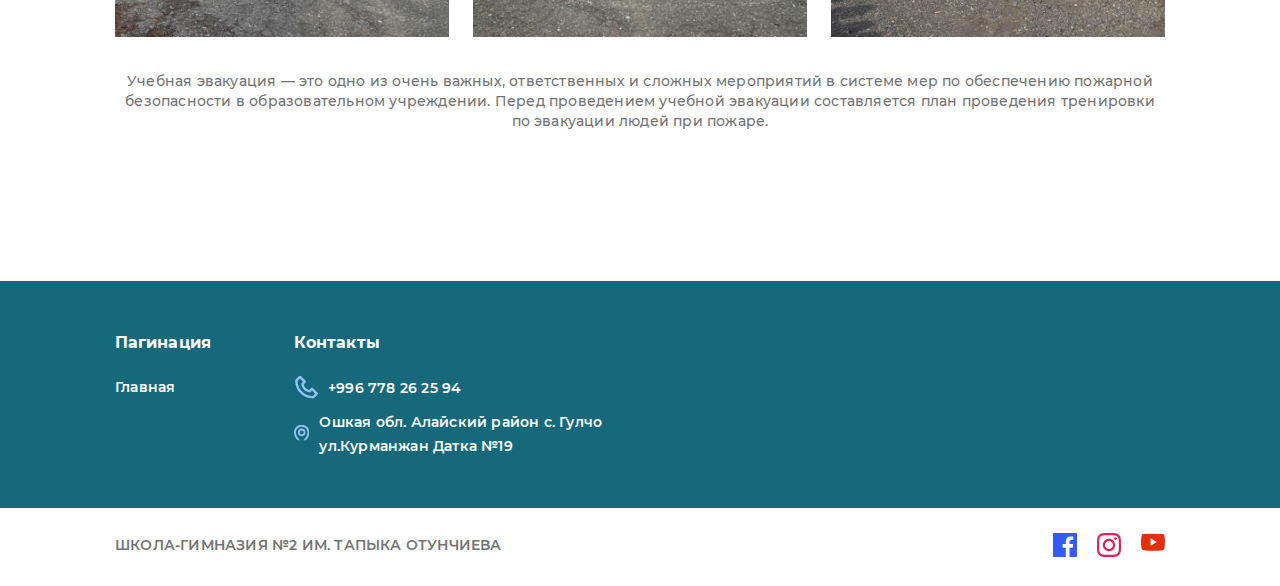
==== commit 82646e05: "fix liink" ====
--- a/src/pages/news/index.html
+++ b/src/pages/news/index.html
@@ -107,9 +107,7 @@
                     <div class="footer__card">
                         <h5 class="footer__card-title">Пагинация</h5>
                         <ul class="footer__card-list">
-                            <li class="footer__card-item"><a href="#home" class="header__list-link">Главная</a></li>
-                            <li class="footer__card-item"><a href="#choose" class="header__list-link">Достижения</a></li>
-                            <li class="footer__card-item"><a href="#service" class="header__list-link">О школе</a></li>
+                            <li class="footer__card-item"><a href="../../../index.htmlgigt " class="header__list-link">Главная</a></li>
                         </ul>
                     </div>
                 </div>
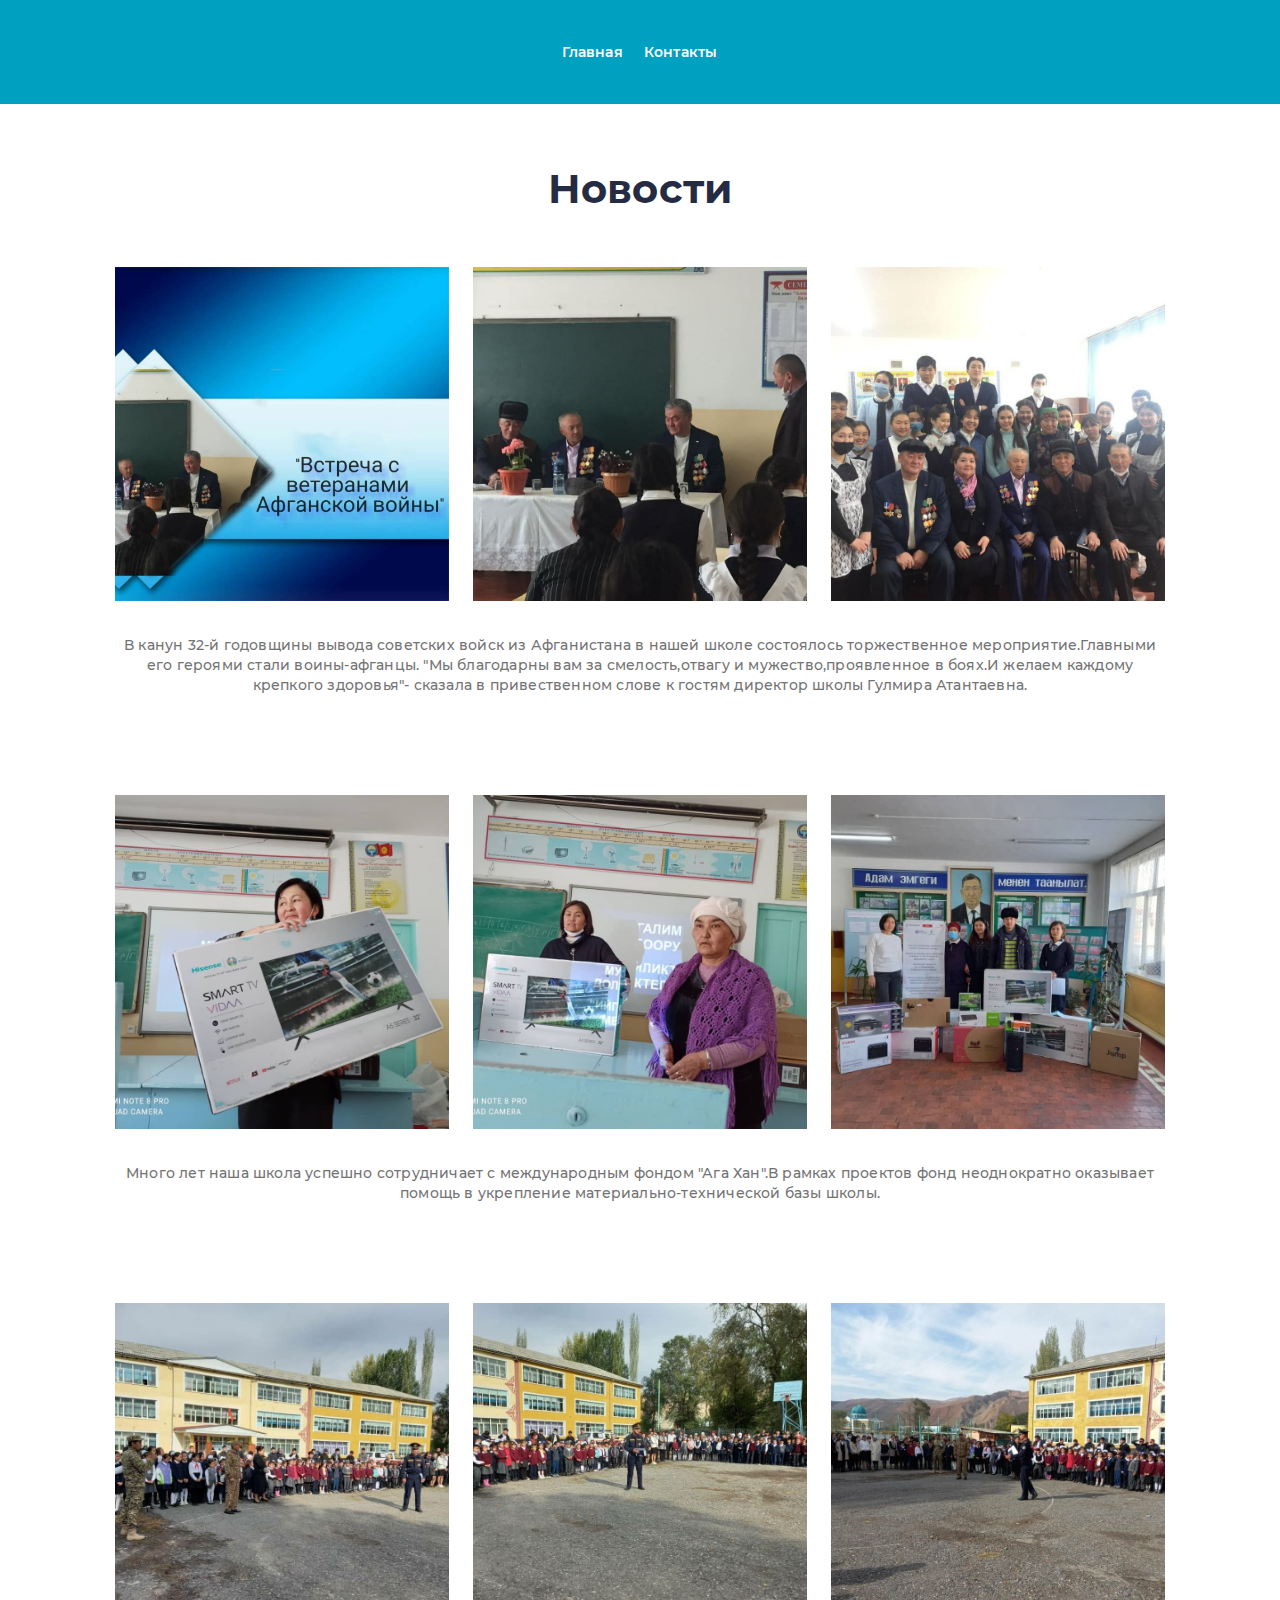
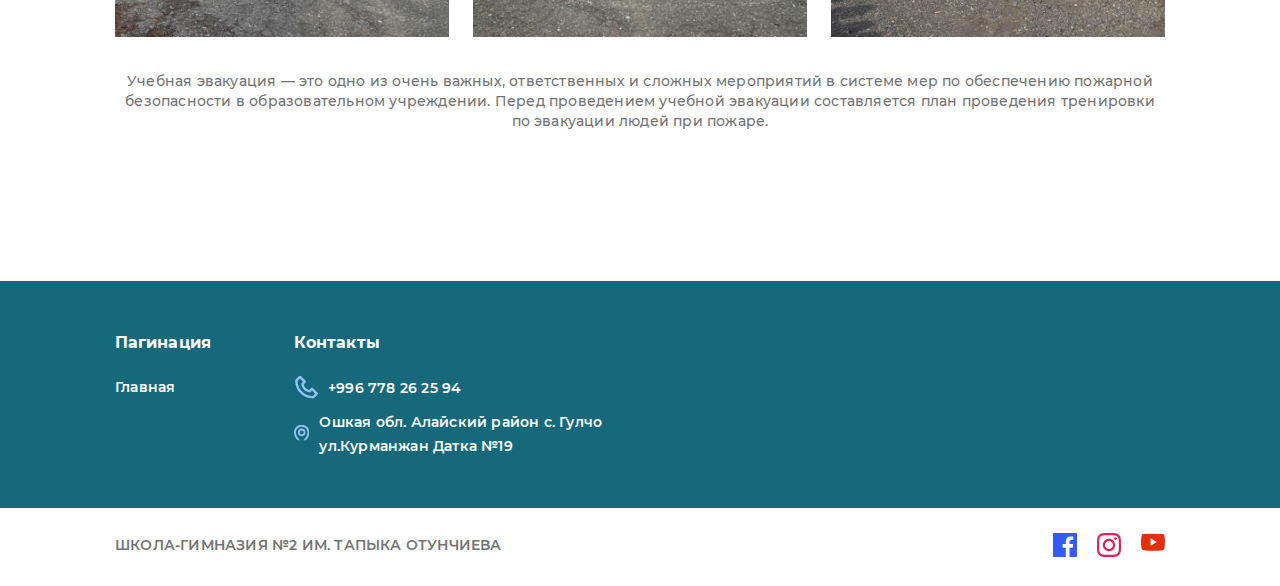
==== commit 64733e78: "fix liinks" ====
--- a/src/pages/news/index.html
+++ b/src/pages/news/index.html
@@ -16,7 +16,7 @@
         <nav class="header__navbar">
             <div class="header__left">
                 <ul class="header__menu">
-                    <li class="header__list"><a href="../../../index.html" class="header__list-link">Главная</a></li>git
+                    <li class="header__list"><a href="../../../index.html" class="header__list-link">Главная</a></li>
                     <li class="header__list"><a href="#contact" class="header__list-link">Контакты</a></li>
                 </ul>
             </div>
@@ -107,7 +107,7 @@
                     <div class="footer__card">
                         <h5 class="footer__card-title">Пагинация</h5>
                         <ul class="footer__card-list">
-                            <li class="footer__card-item"><a href="../../../index.htmlgigt " class="header__list-link">Главная</a></li>
+                            <li class="footer__card-item"><a href="../../../index.html" class="header__list-link">Главная</a></li>
                         </ul>
                     </div>
                 </div>
